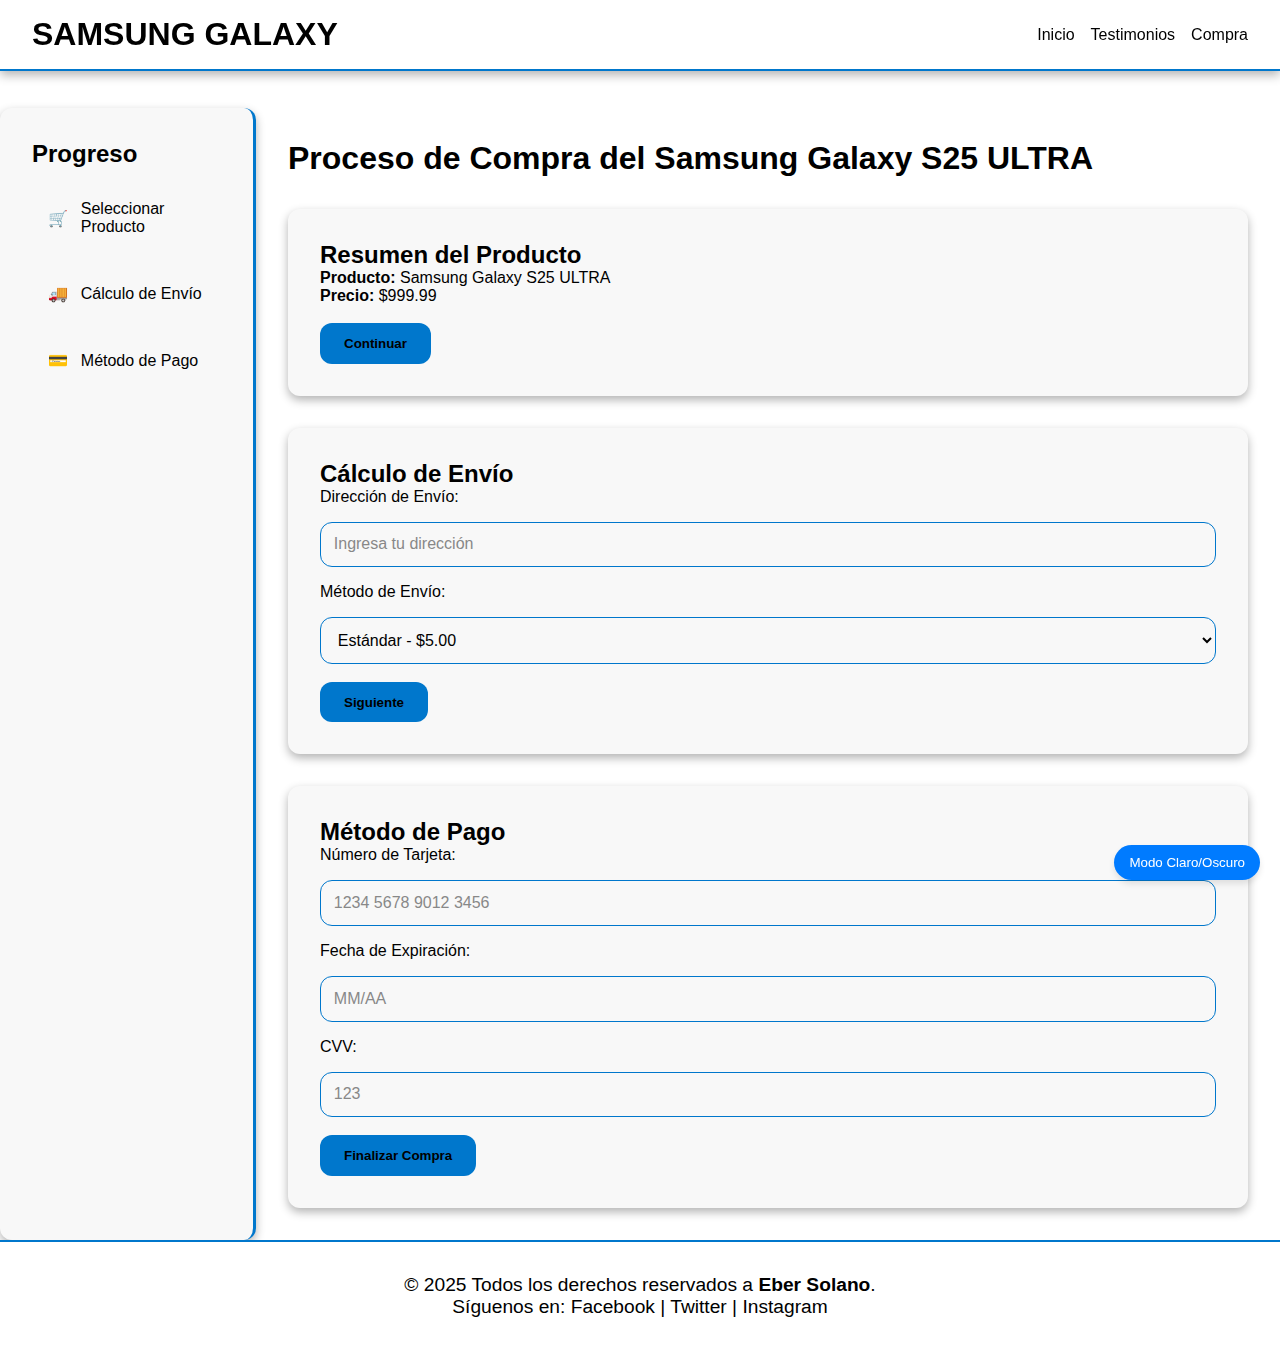
==== compra.html @ db5f0c93 "Actualizando README.md y desarrollando las páginas: Testimonio y Compra" ====
<!DOCTYPE html>
<html lang="es">
<head>
    <meta charset="UTF-8">
    <meta name="viewport" content="width=device-width, initial-scale=1.0">
    <meta name="description" content="Compra tu Samsung Galaxy S25 ULTRA con facilidad. Sigue el proceso de compra paso a paso con accesibilidad mejorada.">
    <title>Compra Samsung Galaxy S25 ULTRA - Proceso Paso a Paso</title>
    <link rel="stylesheet" href="./css/styles-compra.css">

    <script>
        document.addEventListener("DOMContentLoaded", () => {
            const toggleButton = document.getElementById("theme-toggle");
            const navToggle = document.getElementById("nav-toggle");
            const navMenu = document.getElementById("nav-menu");
            const body = document.body;

            // Detectar preferencia del sistema operativo
            if (window.matchMedia("(prefers-color-scheme: light)").matches) {
                body.classList.add("light-mode");
            }

            toggleButton.addEventListener("click", () => {
                body.classList.toggle("light-mode");
            });

            navToggle.addEventListener("click", () => {
                navMenu.classList.toggle("show");
            });
        });
    </script>
</head>
<body>
    <!-- Navegación (Menú) -->
    <header>
        <nav aria-label="Menú principal">
            <div id="logo">
                <a href="./index.html" aria-label="Ir a la página de inicio">
                    <p>SAMSUNG GALAXY</p>
                </a>
            </div>
            
            <ul class="nav-menu" id="nav-menu">
                <li><a href="./index.html">Inicio</a></li>
                <li><a href="./testimonios.html" >Testimonios</a></li>
                <li><a href="./compra.html" aria-current="page">Compra</a></li>
            </ul>
            <button class="navbar-toggler" id="nav-toggle">
                ☰
            </button>
        </nav>
    </header>

    <main id="proceso-compra">
        <h1>Proceso de Compra del Samsung Galaxy S25 ULTRA</h1>

        <!-- Paso 1: Resumen del Producto -->
        <section id="step1" aria-labelledby="titulo-step1">
            <h2 id="titulo-step1">Resumen del Producto</h2>
            <p><strong>Producto:</strong> Samsung Galaxy S25 ULTRA</p>
            <p><strong>Precio:</strong> $999.99</p>
            <button class="btn" onclick="selectStep(2)" aria-label="Ir al cálculo de envío">Continuar</button>
        </section>

        <!-- Paso 2: Cálculo de Envío -->
        <section id="step2" class="hidden" aria-labelledby="titulo-step2">
            <h2 id="titulo-step2">Cálculo de Envío</h2>
            <form>
                <label for="address">Dirección de Envío:</label>
                <input type="text" id="address" placeholder="Ingresa tu dirección" aria-required="true">

                <label for="shipping">Método de Envío:</label>
                <select id="shipping">
                    <option value="standard">Estándar - $5.00</option>
                    <option value="express">Express - $15.00</option>
                </select>
            </form>
            <button class="btn" onclick="selectStep(3)" aria-label="Ir al método de pago">Siguiente</button>
        </section>

        <!-- Paso 3: Método de Pago -->
        <section id="step3" class="hidden" aria-labelledby="titulo-step3">
            <h2 id="titulo-step3">Método de Pago</h2>
            <form>
                <label for="card">Número de Tarjeta:</label>
                <input type="text" id="card" placeholder="1234 5678 9012 3456" aria-required="true">

                <label for="expiration">Fecha de Expiración:</label>
                <input type="text" id="expiration" placeholder="MM/AA" aria-required="true">

                <label for="cvv">CVV:</label>
                <input type="text" id="cvv" placeholder="123" aria-required="true">
            </form>
            <button class="btn" onclick="alert('Compra completada!')" aria-label="Finalizar compra">Finalizar Compra</button>
        </section>
    </main>

    <aside aria-label="Progreso del proceso de compra">
        <h2>Progreso</h2>
        <div class="step active" onclick="selectStep(1)" role="button" tabindex="0">
            <span class="icon">🛒</span> Seleccionar Producto
        </div>
        <div class="step" onclick="selectStep(2)" role="button" tabindex="0">
            <span class="icon">🚚</span> Cálculo de Envío
        </div>
        <div class="step" onclick="selectStep(3)" role="button" tabindex="0">
            <span class="icon">💳</span> Método de Pago
        </div>
    </aside>

    <footer aria-label="Pie de página">
        <p>&copy; 2025 Todos los derechos reservados a <strong>Eber Solano</strong>.</p>
        <p>Síguenos en:
            <a href="#" aria-label="Facebook de la tienda">Facebook</a> |
            <a href="#" aria-label="Twitter de la tienda">Twitter</a> |
            <a href="#" aria-label="Instagram de la tienda">Instagram</a>
        </p>
    </footer>
    <button id="theme-toggle" aria-label="Cambiar entre modo claro y oscuro">Modo Claro/Oscuro</button>
</body>
</html>
---- css/styles-compra.css ----
/* VARIABLES DE COLOR */
:root {
    --bg-color: #121212;
    --text-color: #ffffff;
    --card-bg: #1e1e1e;
    --card-text: #ffffff;
    --highlight-color: #00d4ff;
    --border-radius: 12px;
    --transition-speed: 0.3s;
    --shadow: 0 4px 10px rgba(0, 0, 0, 0.3);
}

/* MODO CLARO */
.light-mode {
    --bg-color: #ffffff;
    --text-color: #000000;
    --card-bg: #f8f8f8;
    --card-text: #000000;
    --highlight-color: #0077cc;
}

/* RESET Y ESTILOS GENERALES */
* {
    box-sizing: border-box;
    margin: 0;
    padding: 0;
}

ul,
ol {
    list-style: none;
}

a {
    text-decoration: none;
    color: inherit;
}

body {
    font-family: 'Poppins', sans-serif;
    background-color: var(--bg-color);
    color: var(--text-color);
    transition: background-color var(--transition-speed), color var(--transition-speed);
    display: grid;
    grid-template-columns: 1fr 4fr;
    grid-template-areas: 
        "header header"
        "aside main"
        "footer footer";
    min-height: 100vh;
}

/* HEADER */
header {
    grid-area: header;
    position: fixed;
    top: 0;
    left: 0;
    right: 0;
    width: 100%;
    z-index: 1000;
    background: var(--bg-color);
    box-shadow: var(--shadow);
    border-bottom: 2px solid var(--highlight-color);
    padding: 1rem 2rem;
}

header nav {
    display: flex;
    justify-content: space-between;
    align-items: center;
}

#logo {
    font-size: clamp(1.2rem, 2.5vw, 2rem);
    font-weight: bold;
}

.nav-menu {
    display: flex;
    gap: 1rem;
}
.nav-menu li {
    list-style: none;
}

.nav-menu a {
    color: var(--text-color);
    font-size: 1rem;
    transition: color 0.3s;
}

.nav-menu a:hover {
    color: var(--highlight-color);
}

.navbar-toggler {
    display: none;
    font-size: 1.8rem;
    background: none;
    border: none;
    color: var(--highlight-color);
    cursor: pointer;
}
/* END HEADER */


/* MAIN */
main {
    grid-area: main;
    margin-top: 12vh;
    padding: 2rem;
    display: grid;
    gap: 2rem;
}

/* SECCIONES */
section {
    background: var(--card-bg);
    padding: 2rem;
    border-radius: var(--border-radius);
    box-shadow: var(--shadow);
    transition: transform var(--transition-speed);
}

section:hover {
    transform: translateY(-5px);
}

/* FORMULARIOS */
form {
    display: flex;
    flex-direction: column;
    gap: 1rem;
}

input,
select {
    padding: 0.8rem;
    border: 1px solid var(--highlight-color);
    border-radius: var(--border-radius);
    background: transparent;
    color: var(--text-color);
    font-size: 1rem;
}

input::placeholder {
    color: #888;
}

.btn {
    background: var(--highlight-color);
    color: #000;
    margin-top: 2vh;
    padding: 0.8rem 1.5rem;
    border: none;
    border-radius: var(--border-radius);
    font-weight: bold;
    cursor: pointer;
    transition: background-color var(--transition-speed), transform var(--transition-speed);
}

.btn:hover {
    background: #0077cc;
    transform: scale(1.05);
}

/* ASIDE */
aside {
    grid-area: aside;
    padding: 2rem;
    margin-top: 12vh;
    background: var(--card-bg);
    border-radius: var(--border-radius);
    box-shadow: var(--shadow);
    display: flex;
    flex-direction: column;
    gap: 1rem;
    border-right: solid var(--highlight-color);
}

.step {
    display: flex;
    align-items: center;
    gap: 0.8rem;
    padding: 1rem;
    border-radius: var(--border-radius);
    cursor: pointer;
    transition: background-color var(--transition-speed);
}

.step:hover {
    background: var(--highlight-color);
    color: #000;
}

/* FOOTER */
footer {
    grid-area: footer;
    padding: 2rem;
    text-align: center;
    background: var(--bg-color);
    color: var(--text-color);
    font-size: clamp(1rem, 2.5vw, 1.2rem);
    border-top: 2px solid var(--highlight-color);
}

/* RESPONSIVE */
@media (max-width: 1024px) {
    body {
        grid-template-columns: 1fr;
        grid-template-areas:
            "header"
            "aside"
            "main"
            "footer";
    }

    aside {
        margin-top: 0;
        order: 3;
    }
}

@media (max-width: 768px) {
    .navbar-toggler {
        display: block;
    }

    .nav-menu {
        display: none;
        flex-direction: column;
        position: absolute;
        top: 100%;
        left: 0;
        width: 100%;
        background: var(--bg-color);
        padding: 1rem 0;
        box-shadow: var(--shadow);
    }

    .nav-menu.show {
        display: flex;
    }

    .nav-menu li {
        text-align: center;
        padding: 0.5rem 0;
    }

    main {
        padding: 1rem;
    }

    aside {
        margin-top: 15vh;
        padding: 1rem;
    }
}

@media (max-width: 480px) {
    .btn {
        width: 100%;
    }

    input,
    select {
        font-size: 0.9rem;
    }

    #theme-toggle {
        font-size: 0.9rem;
    }
}

/* BOTON DE MODO OSCURO/CLARO */

#theme-toggle {
    position: fixed;
    bottom: 20px;
    right: 20px;
    background-color: #007bff;
    color: white;
    border: none;
    padding: 10px 15px;
    border-radius: 50px;
    cursor: pointer;
    box-shadow: 0px 4px 6px rgba(0, 0, 0, 0.1);
}
#theme-toggle:hover {
    background-color: #0056b3;
}
/* END BOTON DE MODO OSCURO/CLARO */
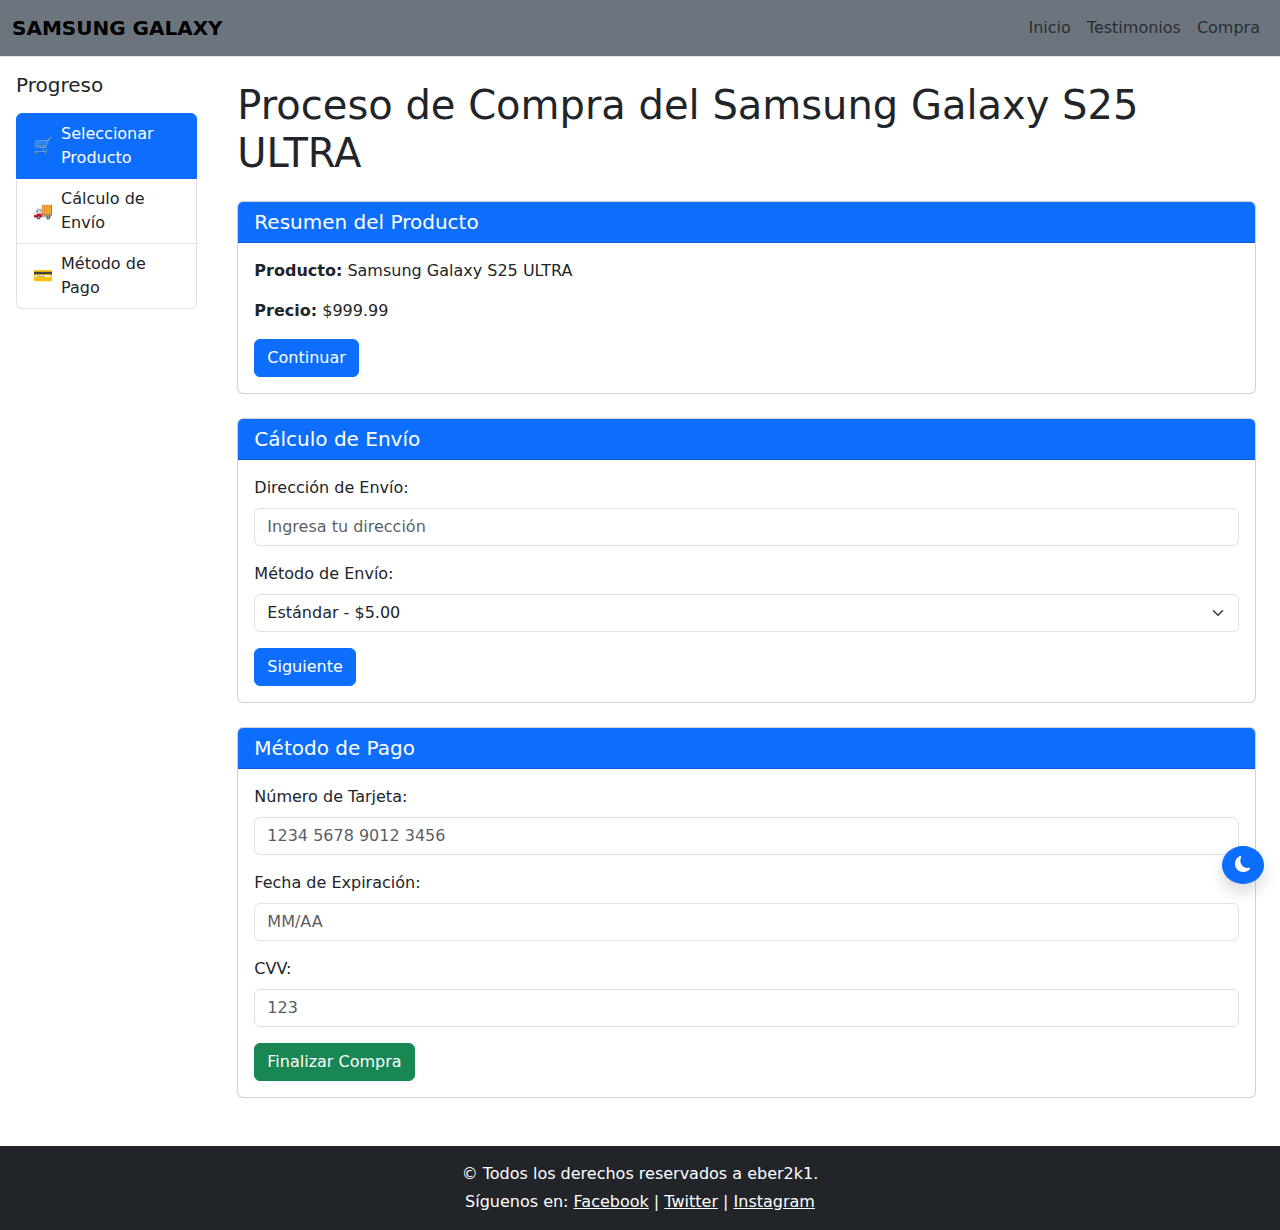
==== commit 1a3df166: "Aplicando bootstrap en compra.html" ====
--- a/compra.html
+++ b/compra.html
@@ -1,120 +1,212 @@
 <!DOCTYPE html>
-<html lang="es">
+<html lang="es" data-bs-theme="light">
 <head>
     <meta charset="UTF-8">
     <meta name="viewport" content="width=device-width, initial-scale=1.0">
     <meta name="description" content="Compra tu Samsung Galaxy S25 ULTRA con facilidad. Sigue el proceso de compra paso a paso con accesibilidad mejorada.">
     <title>Compra Samsung Galaxy S25 ULTRA - Proceso Paso a Paso</title>
-    <link rel="stylesheet" href="./css/styles-compra.css">
-
+    <!-- Bootstrap 5.3 CSS -->
+    <link href="https://cdn.jsdelivr.net/npm/bootstrap@5.3.2/dist/css/bootstrap.min.css" rel="stylesheet">
+</head>
+<body class="min-vh-100 d-grid" style="grid-template-areas: 
+    'header header header' 
+    'aside main main' 
+    'footer footer footer';
+    grid-template-rows: auto 1fr auto;
+    grid-template-columns: 1fr 4fr 1fr;">
+    
+    <!-- Navegación (menu) fixed on top -->
+    <header class="sticky-top w-100" style="grid-area: header;">
+        <nav class="navbar navbar-expand-lg navbar-light bg-secondary border-bottom" aria-label="Menú principal">
+            <div class="container-fluid">
+                <a class="navbar-brand" href="./index.html" aria-label="Ir a la página de inicio">
+                    <p class="mb-0 fw-bold">SAMSUNG GALAXY</p>
+                </a>
+                <div class="navbar-collapse" id="navbarNav">
+                    <ul class="navbar-nav ms-auto">
+                        <li class="nav-item"><a class="nav-link" href="./index.html">Inicio</a></li>
+                        <li class="nav-item"><a class="nav-link" href="./testimonios.html">Testimonios</a></li>
+                        <li class="nav-item"><a class="nav-link" href="./compra.html">Compra</a></li>
+                    </ul>
+                </div>
+            </div>
+        </nav>
+    </header>
+
+    <!-- Aside: On mobile full width above main, on tablet+ left side -->
+    <aside class=" p-3" style="grid-area: aside;" aria-label="Progreso del proceso de compra">
+        <h2 class="h5 mb-3">Progreso</h2>
+        <div class="list-group">
+            <button class="list-group-item list-group-item-action active d-flex align-items-center" role="button">
+                <span class="me-2">🛒</span> Seleccionar Producto
+            </button>
+            <button class="list-group-item list-group-item-action d-flex align-items-center" role="button">
+                <span class="me-2">🚚</span> Cálculo de Envío
+            </button>
+            <button class="list-group-item list-group-item-action d-flex align-items-center" role="button">
+                <span class="me-2">💳</span> Método de Pago
+            </button>
+        </div>
+    </aside>
+
+    <!-- Main: On mobile full width below aside, on tablet+ right side -->
+    <main id="proceso-compra" class="p-4" style="grid-area: main;">
+        <h1 class="mb-4">Proceso de Compra del Samsung Galaxy S25 ULTRA</h1>
+
+        <!-- Paso 1: Resumen del Producto -->
+        <section id="step1" aria-labelledby="titulo-step1" class="card mb-4">
+            <div class="card-header bg-primary text-white">
+                <h2 id="titulo-step1" class="h5 mb-0">Resumen del Producto</h2>
+            </div>
+            <div class="card-body">
+                <p><strong>Producto:</strong> Samsung Galaxy S25 ULTRA</p>
+                <p><strong>Precio:</strong> $999.99</p>
+                <button class="btn btn-primary" aria-label="Ir al cálculo de envío">Continuar</button>
+            </div>
+        </section>
+
+        <!-- Paso 2: Cálculo de Envío -->
+        <section id="step2" class="card mb-4" aria-labelledby="titulo-step2">
+            <div class="card-header bg-primary text-white">
+                <h2 id="titulo-step2" class="h5 mb-0">Cálculo de Envío</h2>
+            </div>
+            <div class="card-body">
+                <form>
+                    <div class="mb-3">
+                        <label for="address" class="form-label">Dirección de Envío:</label>
+                        <input type="text" class="form-control" id="address" placeholder="Ingresa tu dirección" aria-required="true">
+                    </div>
+
+                    <div class="mb-3">
+                        <label for="shipping" class="form-label">Método de Envío:</label>
+                        <select id="shipping" class="form-select">
+                            <option value="standard">Estándar - $5.00</option>
+                            <option value="express">Express - $15.00</option>
+                        </select>
+                    </div>
+                    <button class="btn btn-primary" aria-label="Ir al método de pago">Siguiente</button>
+                </form>
+            </div>
+        </section>
+
+        <!-- Paso 3: Método de Pago -->
+        <section id="step3" class="card mb-4" aria-labelledby="titulo-step3">
+            <div class="card-header bg-primary text-white">
+                <h2 id="titulo-step3" class="h5 mb-0">Método de Pago</h2>
+            </div>
+            <div class="card-body">
+                <form>
+                    <div class="mb-3">
+                        <label for="card" class="form-label">Número de Tarjeta:</label>
+                        <input type="text" class="form-control" id="card" placeholder="1234 5678 9012 3456" aria-required="true">
+                    </div>
+
+                    <div class="mb-3">
+                        <label for="expiration" class="form-label">Fecha de Expiración:</label>
+                        <input type="text" class="form-control" id="expiration" placeholder="MM/AA" aria-required="true">
+                    </div>
+
+                    <div class="mb-3">
+                        <label for="cvv" class="form-label">CVV:</label>
+                        <input type="text" class="form-control" id="cvv" placeholder="123" aria-required="true">
+                    </div>
+                    <button class="btn btn-success" onclick="alert('Compra completada!')" aria-label="Finalizar compra">Finalizar Compra</button>
+                </form>
+            </div>
+        </section>
+    </main>
+
+    <!-- Footer at the bottom occupying full width -->
+    <footer class="bg-dark text-white py-3" style="grid-area: footer;">
+        <div class="container">
+            <div class="row">
+                <div class="col-12 text-center">
+                    <p class="mb-1">&copy; Todos los derechos reservados a eber2k1.</p>
+                    <p class="mb-0">
+                        Síguenos en:
+                        <a href="#" class="text-white">Facebook</a> |
+                        <a href="#" class="text-white">Twitter</a> |
+                        <a href="#" class="text-white">Instagram</a>
+                    </p>
+                </div>
+            </div>
+        </div>
+    </footer>
+
+    <!-- Floating dark mode toggle button -->
+    <button id="theme-toggle" class="btn btn-primary rounded-circle position-fixed bottom-0 end-0 m-3 shadow" 
+        aria-label="Cambiar entre modo claro y oscuro">
+        <i class="bi bi-moon-fill" id="dark-icon"></i>
+        <i class="bi bi-sun-fill d-none" id="light-icon"></i>
+    </button>
+
+    <!-- Bootstrap 5.3 JS Bundle with Popper -->
+    <script src="https://cdn.jsdelivr.net/npm/bootstrap@5.3.2/dist/js/bootstrap.bundle.min.js"></script>
+    <!-- Bootstrap Icons -->
+    <link rel="stylesheet" href="https://cdn.jsdelivr.net/npm/bootstrap-icons@1.11.1/font/bootstrap-icons.css">
+    
     <script>
+        // Media query para cambiar el layout en pantallas pequeñas
+        function updateGridLayout() {
+            if (window.innerWidth < 768) { // Tamaño de tablet hacia abajo (Bootstrap md breakpoint)
+                document.body.style.gridTemplateAreas = 
+                    "'header header header'" +
+                    "'aside aside aside'" +
+                    "'main main main'" +
+                    "'footer footer footer'";
+            } else {
+                document.body.style.gridTemplateAreas = 
+                    "'header header header'" +
+                    "'aside main main'" +
+                    "'footer footer footer'";
+            }
+        }
+
+        // Ejecutar al cargar la página y cuando cambie el tamaño de la ventana
+        window.addEventListener('load', updateGridLayout);
+        window.addEventListener('resize', updateGridLayout);
+
+        // Dark mode toggle functionality
         document.addEventListener("DOMContentLoaded", () => {
             const toggleButton = document.getElementById("theme-toggle");
-            const navToggle = document.getElementById("nav-toggle");
-            const navMenu = document.getElementById("nav-menu");
-            const body = document.body;
-
-            // Detectar preferencia del sistema operativo
-            if (window.matchMedia("(prefers-color-scheme: light)").matches) {
-                body.classList.add("light-mode");
+            const darkIcon = document.getElementById("dark-icon");
+            const lightIcon = document.getElementById("light-icon");
+            const html = document.documentElement;
+            
+            // Check system preference
+            if (window.matchMedia("(prefers-color-scheme: dark)").matches) {
+                html.setAttribute('data-bs-theme', 'dark');
+                darkIcon.classList.add('d-none');
+                lightIcon.classList.remove('d-none');
             }
-
+            
+            // Check saved preference
+            const savedTheme = localStorage.getItem("theme");
+            if (savedTheme === "dark") {
+                html.setAttribute('data-bs-theme', 'dark');
+                darkIcon.classList.add('d-none');
+                lightIcon.classList.remove('d-none');
+            } else if (savedTheme === "light") {
+                html.setAttribute('data-bs-theme', 'light');
+                darkIcon.classList.remove('d-none');
+                lightIcon.classList.add('d-none');
+            }
+            
+            // Toggle theme
             toggleButton.addEventListener("click", () => {
-                body.classList.toggle("light-mode");
-            });
-
-            navToggle.addEventListener("click", () => {
-                navMenu.classList.toggle("show");
+                if (html.getAttribute('data-bs-theme') === 'dark') {
+                    html.setAttribute('data-bs-theme', 'light');
+                    darkIcon.classList.remove('d-none');
+                    lightIcon.classList.add('d-none');
+                    localStorage.setItem("theme", "light");
+                } else {
+                    html.setAttribute('data-bs-theme', 'dark');
+                    darkIcon.classList.add('d-none');
+                    lightIcon.classList.remove('d-none');
+                    localStorage.setItem("theme", "dark");
+                }
             });
         });
     </script>
-</head>
-<body>
-    <!-- Navegación (Menú) -->
-    <header>
-        <nav aria-label="Menú principal">
-            <div id="logo">
-                <a href="./index.html" aria-label="Ir a la página de inicio">
-                    <p>SAMSUNG GALAXY</p>
-                </a>
-            </div>
-            
-            <ul class="nav-menu" id="nav-menu">
-                <li><a href="./index.html">Inicio</a></li>
-                <li><a href="./testimonios.html" >Testimonios</a></li>
-                <li><a href="./compra.html" aria-current="page">Compra</a></li>
-            </ul>
-            <button class="navbar-toggler" id="nav-toggle">
-                ☰
-            </button>
-        </nav>
-    </header>
-
-    <main id="proceso-compra">
-        <h1>Proceso de Compra del Samsung Galaxy S25 ULTRA</h1>
-
-        <!-- Paso 1: Resumen del Producto -->
-        <section id="step1" aria-labelledby="titulo-step1">
-            <h2 id="titulo-step1">Resumen del Producto</h2>
-            <p><strong>Producto:</strong> Samsung Galaxy S25 ULTRA</p>
-            <p><strong>Precio:</strong> $999.99</p>
-            <button class="btn" onclick="selectStep(2)" aria-label="Ir al cálculo de envío">Continuar</button>
-        </section>
-
-        <!-- Paso 2: Cálculo de Envío -->
-        <section id="step2" class="hidden" aria-labelledby="titulo-step2">
-            <h2 id="titulo-step2">Cálculo de Envío</h2>
-            <form>
-                <label for="address">Dirección de Envío:</label>
-                <input type="text" id="address" placeholder="Ingresa tu dirección" aria-required="true">
-
-                <label for="shipping">Método de Envío:</label>
-                <select id="shipping">
-                    <option value="standard">Estándar - $5.00</option>
-                    <option value="express">Express - $15.00</option>
-                </select>
-            </form>
-            <button class="btn" onclick="selectStep(3)" aria-label="Ir al método de pago">Siguiente</button>
-        </section>
-
-        <!-- Paso 3: Método de Pago -->
-        <section id="step3" class="hidden" aria-labelledby="titulo-step3">
-            <h2 id="titulo-step3">Método de Pago</h2>
-            <form>
-                <label for="card">Número de Tarjeta:</label>
-                <input type="text" id="card" placeholder="1234 5678 9012 3456" aria-required="true">
-
-                <label for="expiration">Fecha de Expiración:</label>
-                <input type="text" id="expiration" placeholder="MM/AA" aria-required="true">
-
-                <label for="cvv">CVV:</label>
-                <input type="text" id="cvv" placeholder="123" aria-required="true">
-            </form>
-            <button class="btn" onclick="alert('Compra completada!')" aria-label="Finalizar compra">Finalizar Compra</button>
-        </section>
-    </main>
-
-    <aside aria-label="Progreso del proceso de compra">
-        <h2>Progreso</h2>
-        <div class="step active" onclick="selectStep(1)" role="button" tabindex="0">
-            <span class="icon">🛒</span> Seleccionar Producto
-        </div>
-        <div class="step" onclick="selectStep(2)" role="button" tabindex="0">
-            <span class="icon">🚚</span> Cálculo de Envío
-        </div>
-        <div class="step" onclick="selectStep(3)" role="button" tabindex="0">
-            <span class="icon">💳</span> Método de Pago
-        </div>
-    </aside>
-
-    <footer aria-label="Pie de página">
-        <p>&copy; 2025 Todos los derechos reservados a <strong>Eber Solano</strong>.</p>
-        <p>Síguenos en:
-            <a href="#" aria-label="Facebook de la tienda">Facebook</a> |
-            <a href="#" aria-label="Twitter de la tienda">Twitter</a> |
-            <a href="#" aria-label="Instagram de la tienda">Instagram</a>
-        </p>
-    </footer>
-    <button id="theme-toggle" aria-label="Cambiar entre modo claro y oscuro">Modo Claro/Oscuro</button>
 </body>
-</html>
+</html>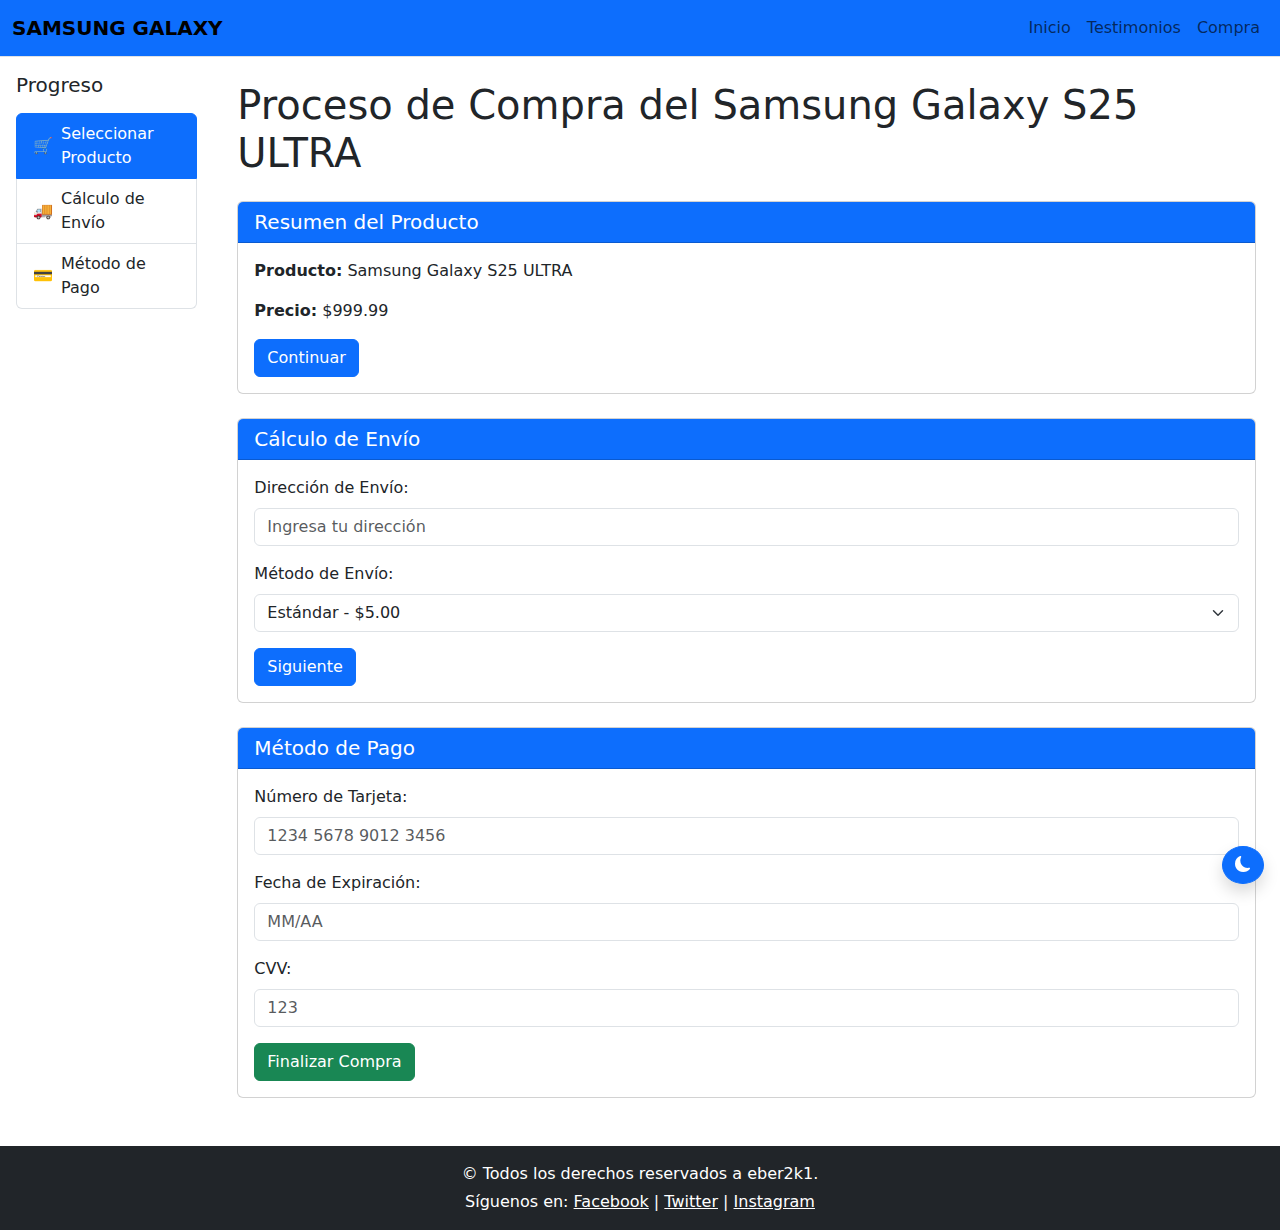
==== commit 4e303d6a: "Menú hamburguesa" ====
--- a/compra.html
+++ b/compra.html
@@ -17,21 +17,33 @@
     
     <!-- Navegación (menu) fixed on top -->
     <header class="sticky-top w-100" style="grid-area: header;">
-        <nav class="navbar navbar-expand-lg navbar-light bg-secondary border-bottom" aria-label="Menú principal">
-            <div class="container-fluid">
-                <a class="navbar-brand" href="./index.html" aria-label="Ir a la página de inicio">
-                    <p class="mb-0 fw-bold">SAMSUNG GALAXY</p>
-                </a>
-                <div class="navbar-collapse" id="navbarNav">
-                    <ul class="navbar-nav ms-auto">
-                        <li class="nav-item"><a class="nav-link" href="./index.html">Inicio</a></li>
-                        <li class="nav-item"><a class="nav-link" href="./testimonios.html">Testimonios</a></li>
-                        <li class="nav-item"><a class="nav-link" href="./compra.html">Compra</a></li>
-                    </ul>
-                </div>
-            </div>
+        <nav class="navbar navbar-expand-lg navbar-light bg-primary border-bottom" aria-label="Menú principal">
+          <div class="container-fluid">
+            <a class="navbar-brand" href="./index.html" aria-label="Ir a la página de inicio">
+              <p class="mb-0 fw-bold">SAMSUNG GALAXY</p>
+            </a>
+            <!-- Botón de toggle para móviles -->
+            <button class="navbar-toggler" type="button" data-bs-toggle="collapse" data-bs-target="#navbarNav" 
+                    aria-controls="navbarNav" aria-expanded="false" aria-label="Toggle navigation">
+              <span class="navbar-toggler-icon"></span>
+            </button>
+            <!-- Menú colapsable -->
+            <div class="collapse navbar-collapse" id="navbarNav">
+              <ul class="navbar-nav ms-auto">
+                <li class="nav-item">
+                  <a class="nav-link" href="./index.html">Inicio</a>
+                </li>
+                <li class="nav-item">
+                  <a class="nav-link" href="./testimonios.html">Testimonios</a>
+                </li>
+                <li class="nav-item">
+                  <a class="nav-link" href="./compra.html">Compra</a>
+                </li>
+              </ul>
+            </div>
+          </div>
         </nav>
-    </header>
+      </header>
 
     <!-- Aside: On mobile full width above main, on tablet+ left side -->
     <aside class=" p-3" style="grid-area: aside;" aria-label="Progreso del proceso de compra">
